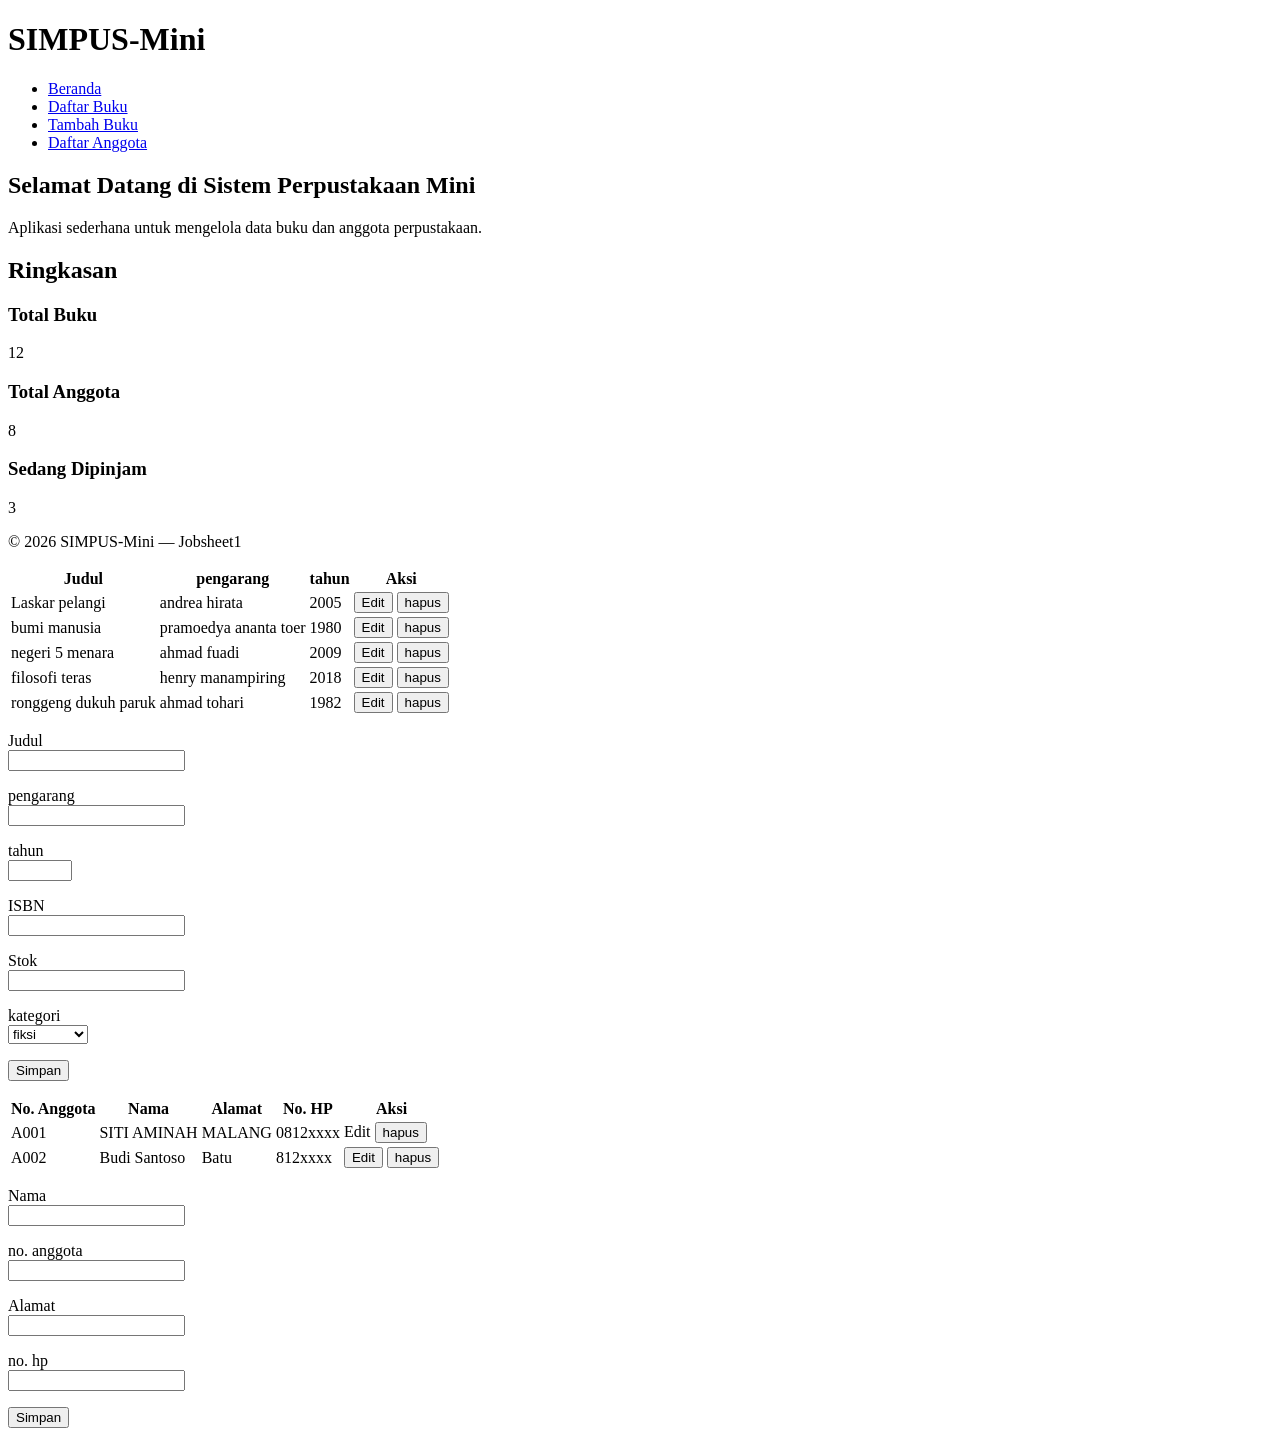
==== index.html @ ecfce42b "pemrogamanWeb" ====
<!DOCTYPE html> <!--penanda-->
<html lang="id"> <!--sebagai wadah dan menggunakan bahasa indo-->

<head> <!--info tentang halaman-->
    <meta charset="UTF-8">
    <title> SIMPUS-Mini | Beranda</title>
</head>

<body>
    <header>
        <h1>SIMPUS-Mini</h1>
        <nav>
            <ul>
                <li><a href="index.html">Beranda</a></li>
                <li><a href="buku/list.hmtl">Daftar Buku</a></li>
                <li><a href="buku/tambah.html">Tambah Buku</a></li>
                <li><a href="anggota/list.html">Daftar Anggota</a></li>
            </ul>
        </nav>
    </header>

    <main>
        <section>
            <h2> Selamat Datang di Sistem Perpustakaan Mini</h2>
            <p>Aplikasi sederhana untuk mengelola data buku dan anggota perpustakaan.</p>
        </section>

        <section>
            <h2>Ringkasan</h2>
            <article>
                <h3>Total Buku</h3>
                <p>12</p>
            </article>

            <article>
                <h3>Total Anggota</h3>
                <p>8</p>
            </article>

            <artikel>
                <h3>Sedang Dipinjam</h3>
                <p>3</p>
            </artikel>
        </section>
    </main>

    <footer>
        <p>&copy; 2026 SIMPUS-Mini &mdash; Jobsheet1</p>
    </footer>
    <table>
        <thead>
            <tr>
                <th>Judul</th>
                <th>pengarang</th>
                <th>tahun</th>
                <th>Aksi</th>
            </tr>
        </thead>
        <tbody>
            <tr>
                <td>Laskar pelangi</td>
                <td>andrea hirata</td>
                <td>2005</td>
                <td>
                    <button type="button">Edit</button>
                    <button type="=button">hapus</button>
                </td>
            </tr>
        </tbody>
        <tbody>
            <tr>
                <td>bumi manusia</td>
                <td>pramoedya ananta toer</td>
                <td>1980</td>
                <td>
                    <button type="button">Edit</button>
                    <button type="=button">hapus</button>
                </td>
            </tr>
        </tbody>
        <tbody>
            <tr>
                <td>negeri 5 menara</td>
                <td>ahmad fuadi</td>
                <td>2009</td>
                <td>
                    <button type="button">Edit</button>
                    <button type="=button">hapus</button>
                </td>
            </tr>
        </tbody>
        <tbody>
            <tr>
                <td>filosofi teras</td>
                <td>henry manampiring</td>
                <td>2018</td>
                <td>
                    <button type="button">Edit</button>
                    <button type="=button">hapus</button>
                </td>
            </tr>
        </tbody><tbody>
            <tr>
                <td>ronggeng dukuh paruk</td>
                <td>ahmad tohari</td>
                <td>1982</td>
                <td>
                    <button type="button">Edit</button>
                    <button type="=button">hapus</button>
                </td>
            </tr>
        </tbody>
    </table>
    <form>
        <p>
            <label for="judul">Judul</label><br>
            <input type="text" id="judul" name="judul" required>
        </p>
        <p>
            <label for="pengarang">pengarang</label><br>
            <input type="text" id="penarang" name="pengarang" required>
        </p>
        <p>
            <label for="tahun">tahun</label><br>
            <input type="number" id="tahun" name="tahun" min="1900" max="2026" required>
        </p>
        <p>
            <label for="isbn">ISBN</label><br>
            <input type="text" id="isbn" name="isbn" required>
        </p>
        <p>
            <label for="stok">Stok</label><br>
            <input type="number" id="stok" name="stok" min="0" required>
        </p>
        <p>
            <label for="kategori">kategori</label><br>
            <select id="kategori" name="kategori">
                <option value="fiksi">fiksi</option>
                <option value="non-fiksi">non-fiksi</option>
                <option value="Referensi">Referensi</option>
            </select>
        </p>
        <p>
            <button type="submit">Simpan</button>
        </p>
    </form>
    <table>
        <thead>
            <tr>
                <th>No. Anggota</th>
                <th>Nama</th>
                <th>Alamat</th>
                <th>No. HP</th>
                <th>Aksi</th>
            </tr>
        </thead>
        <tbody>
            <tr>
                <td>A001</td>
                <td>SITI AMINAH</td>
                <TD>MALANG</TD>
                <TD>0812xxxx</TD>
                <td>
                    <buttom type="buttom">Edit</buttom>
                    <button type="button">hapus</button>
                </td>
            </tr>
            <tr>
                <td>A002</td>
                <td>Budi Santoso</td>
                <td>Batu</td>
                <td>812xxxx</td>
                <td>
                    <button type="button">Edit</button>
                    <button type="Hapus">hapus</button>
                </td>
            </tr>
        </tbody>
    </table>
    <form>
        <p>
            <label for="nama">Nama</label><br>
            <input type="text" id="nama" name="nama" required>
        </p>
        <p>
            <label for="no_anggota">no. anggota</label><br>
            <input type="text" id="Alamat" name="no_anggota" required>
        </p>
        <p>
            <label for="Alamat">Alamat</label><br>
            <input type="text" id="Alamat" name="Alamat" required>
        </p>
        <p>
            <label for="no_hp">no. hp</label><br>
            <input type="text" id="no_hp" name="no_hp" required>
        </p>
        <p>
            <button type="submit">Simpan</button>
        </p>
    </form>


</body>

</html>
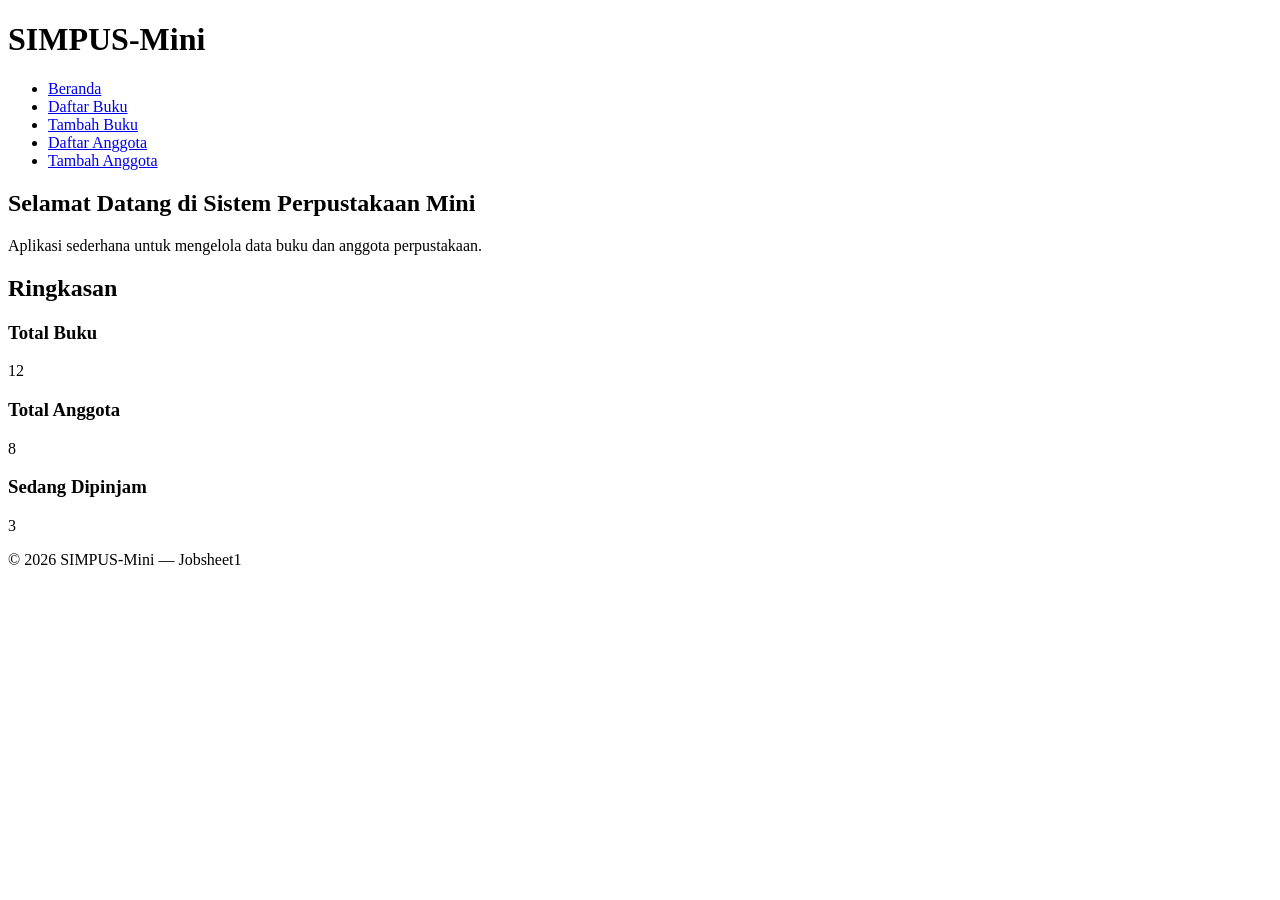
==== commit 15eb9275: "pemrogamanWeb" ====
--- a/index.html
+++ b/index.html
@@ -12,9 +12,10 @@
         <nav>
             <ul>
                 <li><a href="index.html">Beranda</a></li>
-                <li><a href="buku/list.hmtl">Daftar Buku</a></li>
+                <li><a href="buku/list.html">Daftar Buku</a></li>
                 <li><a href="buku/tambah.html">Tambah Buku</a></li>
                 <li><a href="anggota/list.html">Daftar Anggota</a></li>
+                <li><a href="anggota/tambah.html">Tambah Anggota</a></li>
             </ul>
         </nav>
     </header>
@@ -37,169 +38,16 @@
                 <p>8</p>
             </article>
 
-            <artikel>
+            <article>
                 <h3>Sedang Dipinjam</h3>
                 <p>3</p>
-            </artikel>
+            </article>
         </section>
     </main>
 
     <footer>
         <p>&copy; 2026 SIMPUS-Mini &mdash; Jobsheet1</p>
     </footer>
-    <table>
-        <thead>
-            <tr>
-                <th>Judul</th>
-                <th>pengarang</th>
-                <th>tahun</th>
-                <th>Aksi</th>
-            </tr>
-        </thead>
-        <tbody>
-            <tr>
-                <td>Laskar pelangi</td>
-                <td>andrea hirata</td>
-                <td>2005</td>
-                <td>
-                    <button type="button">Edit</button>
-                    <button type="=button">hapus</button>
-                </td>
-            </tr>
-        </tbody>
-        <tbody>
-            <tr>
-                <td>bumi manusia</td>
-                <td>pramoedya ananta toer</td>
-                <td>1980</td>
-                <td>
-                    <button type="button">Edit</button>
-                    <button type="=button">hapus</button>
-                </td>
-            </tr>
-        </tbody>
-        <tbody>
-            <tr>
-                <td>negeri 5 menara</td>
-                <td>ahmad fuadi</td>
-                <td>2009</td>
-                <td>
-                    <button type="button">Edit</button>
-                    <button type="=button">hapus</button>
-                </td>
-            </tr>
-        </tbody>
-        <tbody>
-            <tr>
-                <td>filosofi teras</td>
-                <td>henry manampiring</td>
-                <td>2018</td>
-                <td>
-                    <button type="button">Edit</button>
-                    <button type="=button">hapus</button>
-                </td>
-            </tr>
-        </tbody><tbody>
-            <tr>
-                <td>ronggeng dukuh paruk</td>
-                <td>ahmad tohari</td>
-                <td>1982</td>
-                <td>
-                    <button type="button">Edit</button>
-                    <button type="=button">hapus</button>
-                </td>
-            </tr>
-        </tbody>
-    </table>
-    <form>
-        <p>
-            <label for="judul">Judul</label><br>
-            <input type="text" id="judul" name="judul" required>
-        </p>
-        <p>
-            <label for="pengarang">pengarang</label><br>
-            <input type="text" id="penarang" name="pengarang" required>
-        </p>
-        <p>
-            <label for="tahun">tahun</label><br>
-            <input type="number" id="tahun" name="tahun" min="1900" max="2026" required>
-        </p>
-        <p>
-            <label for="isbn">ISBN</label><br>
-            <input type="text" id="isbn" name="isbn" required>
-        </p>
-        <p>
-            <label for="stok">Stok</label><br>
-            <input type="number" id="stok" name="stok" min="0" required>
-        </p>
-        <p>
-            <label for="kategori">kategori</label><br>
-            <select id="kategori" name="kategori">
-                <option value="fiksi">fiksi</option>
-                <option value="non-fiksi">non-fiksi</option>
-                <option value="Referensi">Referensi</option>
-            </select>
-        </p>
-        <p>
-            <button type="submit">Simpan</button>
-        </p>
-    </form>
-    <table>
-        <thead>
-            <tr>
-                <th>No. Anggota</th>
-                <th>Nama</th>
-                <th>Alamat</th>
-                <th>No. HP</th>
-                <th>Aksi</th>
-            </tr>
-        </thead>
-        <tbody>
-            <tr>
-                <td>A001</td>
-                <td>SITI AMINAH</td>
-                <TD>MALANG</TD>
-                <TD>0812xxxx</TD>
-                <td>
-                    <buttom type="buttom">Edit</buttom>
-                    <button type="button">hapus</button>
-                </td>
-            </tr>
-            <tr>
-                <td>A002</td>
-                <td>Budi Santoso</td>
-                <td>Batu</td>
-                <td>812xxxx</td>
-                <td>
-                    <button type="button">Edit</button>
-                    <button type="Hapus">hapus</button>
-                </td>
-            </tr>
-        </tbody>
-    </table>
-    <form>
-        <p>
-            <label for="nama">Nama</label><br>
-            <input type="text" id="nama" name="nama" required>
-        </p>
-        <p>
-            <label for="no_anggota">no. anggota</label><br>
-            <input type="text" id="Alamat" name="no_anggota" required>
-        </p>
-        <p>
-            <label for="Alamat">Alamat</label><br>
-            <input type="text" id="Alamat" name="Alamat" required>
-        </p>
-        <p>
-            <label for="no_hp">no. hp</label><br>
-            <input type="text" id="no_hp" name="no_hp" required>
-        </p>
-        <p>
-            <button type="submit">Simpan</button>
-        </p>
-    </form>
-
-
 </body>
 
 </html>
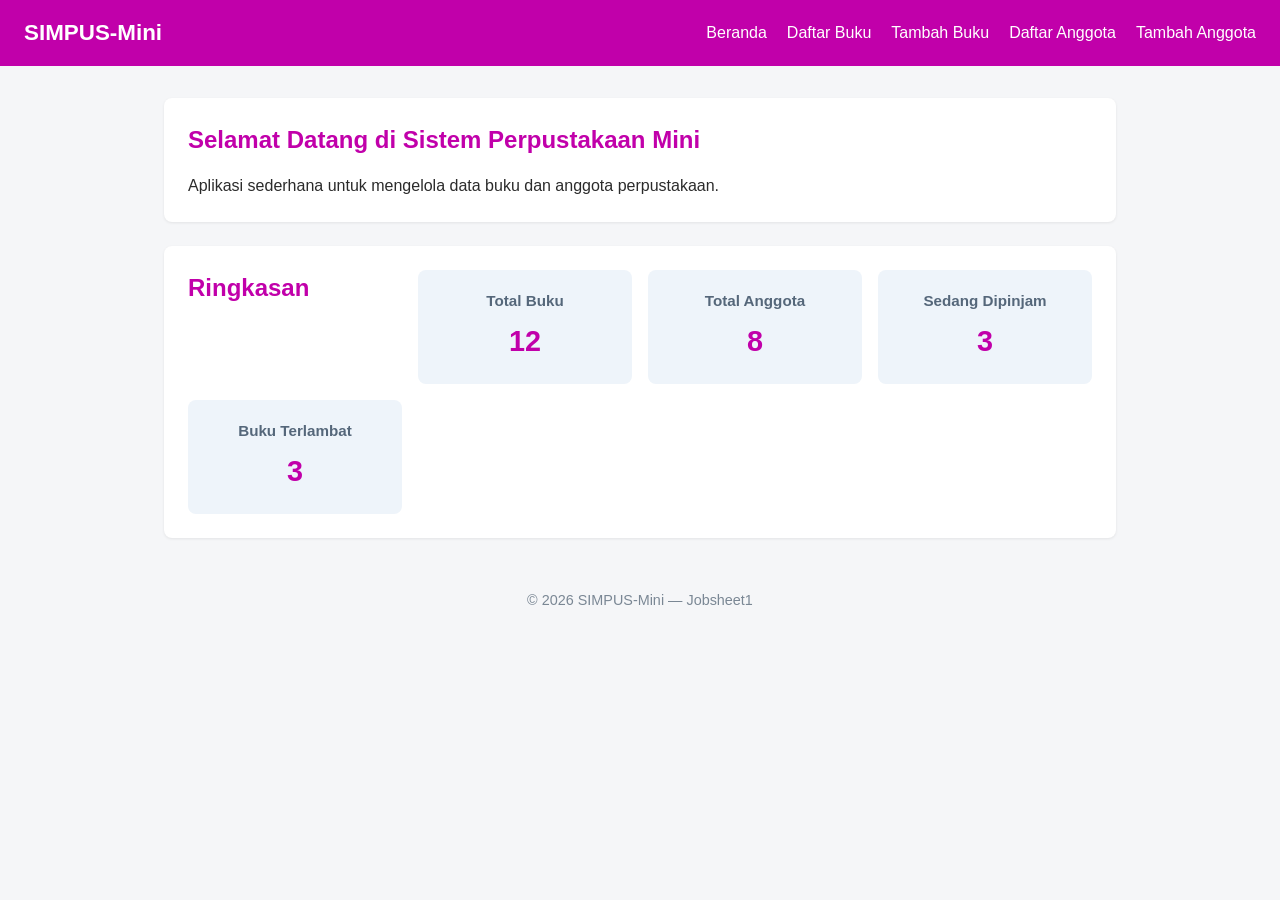
==== commit 39a15b58: "pemrogamanWeb" ====
--- a/index.html
+++ b/index.html
@@ -4,8 +4,9 @@
 <head> <!--info tentang halaman-->
     <meta charset="UTF-8">
     <title> SIMPUS-Mini | Beranda</title>
+    <link rel="stylesheet" href="style.css">
 </head>
-
+ 
 <body>
     <header>
         <h1>SIMPUS-Mini</h1>
@@ -42,6 +43,11 @@
                 <h3>Sedang Dipinjam</h3>
                 <p>3</p>
             </article>
+
+             <article>
+                <h3>Buku Terlambat</h3>
+                <p>3</p>
+            </article>
         </section>
     </main>
 
--- a/style.css
+++ b/style.css
@@ -0,0 +1,187 @@
+/* ===== Reset & Base ===== */
+* {
+  box-sizing: border-box;
+  margin: 0;
+  padding: 0;
+}
+
+body {
+  font-family: "Segoe UI", Arial, sans-serif;
+  color: #2b2b2b;
+  background-color: #f5f6f8;
+  line-height: 1.5;
+}
+
+a {
+  color: #c100aa;
+  text-decoration: none;
+}
+
+a:hover {
+  text-decoration: underline;
+}
+
+/* ===== Header & Navbar (Flexbox) ===== */
+header {
+  background-color: #c100aa;
+  color: #fff;
+  padding: 1rem 1.5rem;
+  display: flex;
+  align-items: center;
+  justify-content: space-between;
+  flex-wrap: wrap;
+}
+
+header h1 {
+  font-size: 1.4rem;
+}
+
+header nav ul {
+  list-style: none;
+  display: flex;
+  gap: 1.25rem;
+}
+
+header nav a {
+  color: #fff;
+  font-weight: 500;
+}
+
+/* ===== Main Layout ===== */
+main {
+  max-width: 1000px;
+  margin: 2rem auto;
+  padding: 0 1.5rem;
+}
+
+section {
+  background-color: #fff;
+  border-radius: 8px;
+  padding: 1.5rem;
+  margin-bottom: 1.5rem;
+  box-shadow: 0 1px 3px rgba(0, 0, 0, 0.08);
+}
+
+section h2 {
+  margin-bottom: 1rem;
+  color: #c100aa;
+}
+
+/* ===== Kartu Statistik (CSS Grid) ===== */
+main section:nth-of-type(2) {
+  display: grid;
+  grid-template-columns: repeat(4, 1fr);
+  gap: 1rem;
+}
+
+main section:nth-of-type(2) article {
+  background-color: #eef4fa;
+  border-radius: 8px;
+  padding: 1.25rem;
+  text-align: center;
+}
+
+main section:nth-of-type(2) article h3 {
+  font-size: 0.95rem;
+  color: #55677a;
+  margin-bottom: 0.5rem;
+}
+
+main section:nth-of-type(2) article p {
+  font-size: 1.8rem;
+  font-weight: 700;
+  color: #c100aa;
+}
+
+/* ===== Tabel ===== */
+table {
+  width: 100%;
+  border-collapse: collapse;
+}
+
+th, td {
+  text-align: left;
+  padding: 0.65rem 0.75rem;
+  border-bottom: 1px solid #e2e6ea;
+}
+
+thead {
+  background-color: #c100aa;
+  color: #fff;
+}
+
+tbody tr:nth-child(even) {
+  background-color: #f7f9fb;
+}
+
+tbody tr:hover {
+  background-color: #eef4fa;
+}
+
+td button {
+  padding: 0.35rem 0.7rem;
+  margin-right: 0.35rem;
+  border: none;
+  border-radius: 4px;
+  cursor: pointer;
+  font-size: 0.85rem;
+}
+
+td button:first-of-type {
+  background-color: #f0ad4e;
+  color: #fff;
+}
+
+td button:nth-of-type(2) {
+  background-color: #5bc0de;
+  color: #fff;
+}
+
+td button:last-of-type {
+  background-color: #d9534f;
+  color: #fff;
+}
+
+/* ===== Form ===== */
+form p {
+  margin-bottom: 1rem;
+}
+
+form label {
+  display: block;
+  margin-bottom: 0.35rem;
+  font-weight: 600;
+  color: #444;
+}
+
+form input,
+form select {
+  width: 100%;
+  max-width: 400px;
+  padding: 0.55rem 0.7rem;
+  border: 1px solid #cdd4da;
+  border-radius: 4px;
+  font-size: 1rem;
+}
+
+form button[type="submit"] {
+  background-color: #c100aa;
+  color: #fff;
+  border: none;
+  padding: 0.6rem 1.5rem;
+  border-radius: 4px;
+  font-size: 1rem;
+  cursor: pointer;
+}
+
+form button[type="submit"]:hover {
+  background-color: #164869;
+}
+
+/* ===== Footer ===== */
+footer {
+  text-align: center;
+  padding: 1.25rem;
+  color: #7a8794;
+  font-size: 0.9rem;
+}
